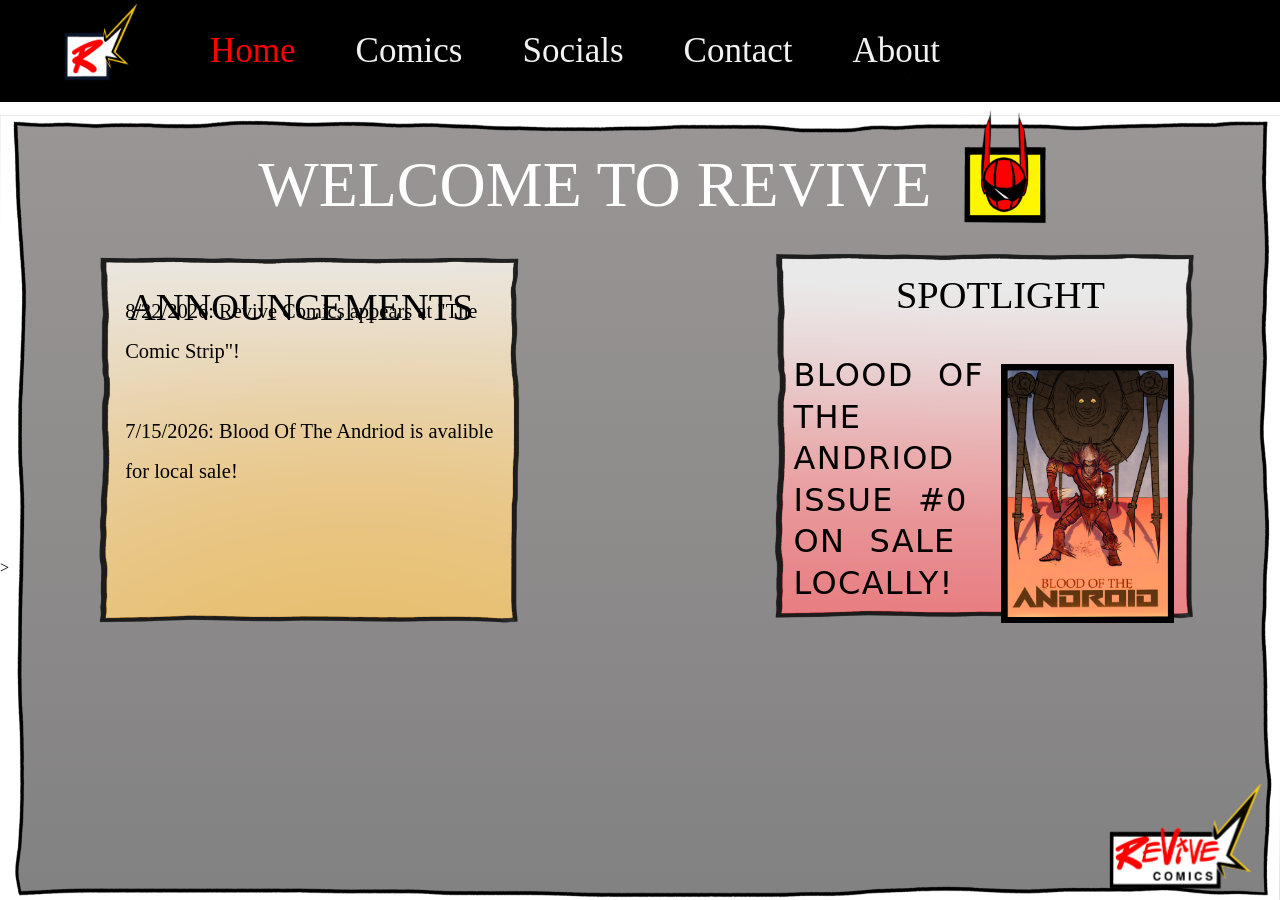
==== index.html @ 5c96ca75 "Add files via upload" ====
<!DOCTYPE html>
<html>
<head>
    <link rel="stylesheet" href="main.css">
    <meta name="viewport" content="width=device-width, initial-scale=1.0">

<style>
  body{
    background-image: url('Frame.png'), linear-gradient(rgba(68, 56, 56, 0.5), rgba(0, 0, 0, 0.5)),url(EyesRed.png);
    background-repeat: no-repeat, no-repeat,no-repeat;
    background-size: 100% 107.3%,100% 122%,100% 150% ;
    background-position: 0% 86.5%,0%,center;
    background-attachment: fixed,fixed,fixed;
    overflow: hidden;
  }

  @media (max-width: 768px) {
    html, body{
      width:100%;
      max-width: 100vw;
      overflow-x: hidden;

    }
    
    
    
    body{  background-image: url('Frame.png'), linear-gradient(rgba(101, 1, 1, 0.5), rgba(0, 0, 0, 0.5)),url(editBotaSpread.png); 
    overflow-y:auto;overflow-x: hidden; background-position-x: -0px !important;       background-size: 0% 0%, cover, cover; background-attachment: scroll, scroll, scroll;

}
  
    div, p,img {
      margin: 10px auto !important;
      width: 90% !important;
      text-align: center !important;
    }
    .topnav { display: flex; justify-content: space-between; align-items: center; padding-left: 10%; position: relative;margin-top: -6%!important;max-height:  120px;position: fixed !important;z-index: 30; }
    .logo img { width: 110% !important; height: 30%!important;} 
    .menu-icon { display: block; cursor: pointer; font-size: 7vw; color: white; }

    div.links { 
    display: none; 
    flex-direction: column; 
    width: 50% !important; 
    height: 90vh !important; 
    background: rgba(0,0,0,1) !important; 
    position: fixed !important; 
    top: 90px !important;  
    left: 50% !important; 
    z-index: 9999 !important;
  }
    .welcome p{font-size: 9vw !important; position:relative; top:130px;}
    .welcome img{width: 0 !important;}
    
    .links.responsive { display: flex; }
    .links a { color: white; text-decoration: none; padding: 30px; border-bottom: 1px solid #333; font-size: xx-large; text-align: center;}
    .body {    background-size: 100% 107.3%,100% 122%,100% 150% !important; background-position: 0% 86.5%,0%,center!important;}
  .yellowBox{width: 200%!important; max-width: 300%!important; margin-left: -6%!important; margin-top: -30%!important; opacity: 70%;}
  .redBox{width: 200%!important; max-width: 300%!important; margin-left: -92%!important; margin-top: -50%!important; opacity: 70%;}
  .spotlight{margin-top:-141%!important; }
  .spotlight p{font-size:8vw !important;}
  .spotlightTxt p{font-size: 4vw!important; width: 25%!important;margin-left: 25%!important;}
  .spotlightTxt img{width: 29%!important;margin-left: 36%!important; margin-top: -41%!important;}
  .announcements{margin-top: 25%!important; height: 10vw;}
  .announcements p{font-size: 5vw!important;}
  .announcementsTxt p{font-size: 4vw!important; width: 60%!important; height:25vw !important; }
  .reviveLogo{position: relative!important; bottom: -50px!important; right: 0px!important; width: 30%!important; margin-right: 0%!important;}  
}

  @media (min-width: 769px) {
    .menu-icon { display: none; }
  }
</style>

</head>
<body>

<div class="topnav" id="myTopnav">
  <div class="logo">
    <img src="LogoSm.png"> 
  </div>
  
  <div class="menu-icon" onclick="toggleMenu();">☰</div>

  <div class="links" id="navLinks">
    <a class="active" href="index.html">Home</a> 
    <a href="comics.html">Comics</a>
    <a href="socials.html">Socials</a>
    <a href="contact.html">Contact</a>
    <a href="about.html">About</a>
  </div>
</div>

<div class="welcome">
  <p style="margin-left: 5%; margin-top:-0%;font-size: 5vw; text-align: center; display: flex; align-items: center; justify-content: center; width: 100%; position: relative; gap: 20px; flex-wrap: wrap;"> 
    WELCOME TO REVIVE
    <img src="RedHead2.png" style="height: auto; max-height: 15vw; width: auto;margin-left: -7%;margin-top: -2%;">
  </p>
</div>



<div class = "yellowBox" style="width: 100%; max-width: 30%; margin-left: 0; margin-right: auto; text-align: left; margin-top: -34%;">
<img src="Yellow Box.png" style="width: 300%; margin-top: -90%; height: auto; display: block; opacity: 0.8; z-index: 2;">
</div>

<div class = "redBox">
<img src="RedBox.png" style="width: 90%; height: auto; margin-top: -62%; margin-left: 10% ;display: block; opacity: 0.8; z-index: 2;">
</div>


<div class = "spotlight">
<p style="font-size: 3vw; width: 100%; margin-left: 70%; margin-top: -32%; position:relative;z-index: 2; color:black">SPOTLIGHT</p>
</div>




<div class="spotlightTxt" style="z-index:3; position: relative; margin-left: 62%; margin-top: -0%;  width:18%; font:16px/26px Georgia, Garamond, Serif;;">
<p style="color:black; margin:0%; padding: 0;  font-size: 2.5vw; word-spacing: 1vw; letter-spacing: .1vw; line-height: 1.3; font-family:system-ui, -apple-system, BlinkMacSystemFont, 'Segoe UI', Roboto, Oxygen, Ubuntu, Cantarell, 'Open Sans', 'Helvetica Neue', sans-serif;direction: ltr;" >BLOOD OF THE ANDRIOD <BR> ISSUE #0 <BR>ON SALE LOCALLY! <BR> </p>
<img src="botaImage.png" style="width: 70%;margin-left:90%; margin-top:-500%; position:relative; border: .5vw,solid  black;">
</div>

<div class = "announcements">
<p style="font-size: 3vw; width: 100%; margin-left:  10%; margin-top: -27%; position: relative; z-index: 2; color:black">ANNOUNCEMENTS</p>
</div>


<div  class = "announcementsTxt" style="z-index:3; position: relative; margin-left: 9%; margin-top: -6%; height: 21vw; width:30%;font:16px/26px Georgia, Garamond, Serif;overflow:auto; direction: rtl;">
<span style="direction: ltr; position:relative;left:10px;line-height: 250%;">
  <p style="color:black; margin:0; padding: 0; font-size: 1.6vw;" >8/22/2026: Revive Comics appears at "The Comic Strip"!<br><br></p>
    <p style="color:black; margin:0; padding: 0; font-size: 1.6vw;" >7/15/2026: Blood Of The Andriod is avalible for local sale!<br><br></p>
</span>
</div>

<div class="reviveLogo" style="position: fixed; bottom: -10px; right: -150px; z-index: 10;">
      <img src="ReviveLogo.png" style="width: 50%; display: block;">
</div>
</body>

<script>
  function toggleMenu() {
    var x = document.getElementById("navLinks");
    x.classList.toggle("responsive");
  }
</script>
</html>>
---- main.css ----
body{
    background-color:#ffffff;
    margin: 0;
}
p{
    color:rgb(255, 255, 255);
    margin-left: 160px; 
    margin-top: 100px;
  font-size: large;
}






.topnav {
  background-color: #000000;
  font-family: Cambria, Cochin, Georgia, Times, 'Times New Roman', serif;
  /* change to vast mx*/
  display: flex;
  align-items: center;
}

.topnav a {
  position: relative;
  z-index: 9;
  float: left;
  color: #f2f2f2;
  text-align: center;
  padding: 0px 30px;
  text-decoration: none;
  font-size: 35px;
  align-items: center;
}

.topnav a:hover {
  background-color: #000000;
  color: rgb(186, 3, 3);
}

.topnav a.active {
  color: rgb(255, 0, 0);
}

.topnav img{
  margin-top: -10%;
  height: 120px;
  width: auto;
  display:block

}
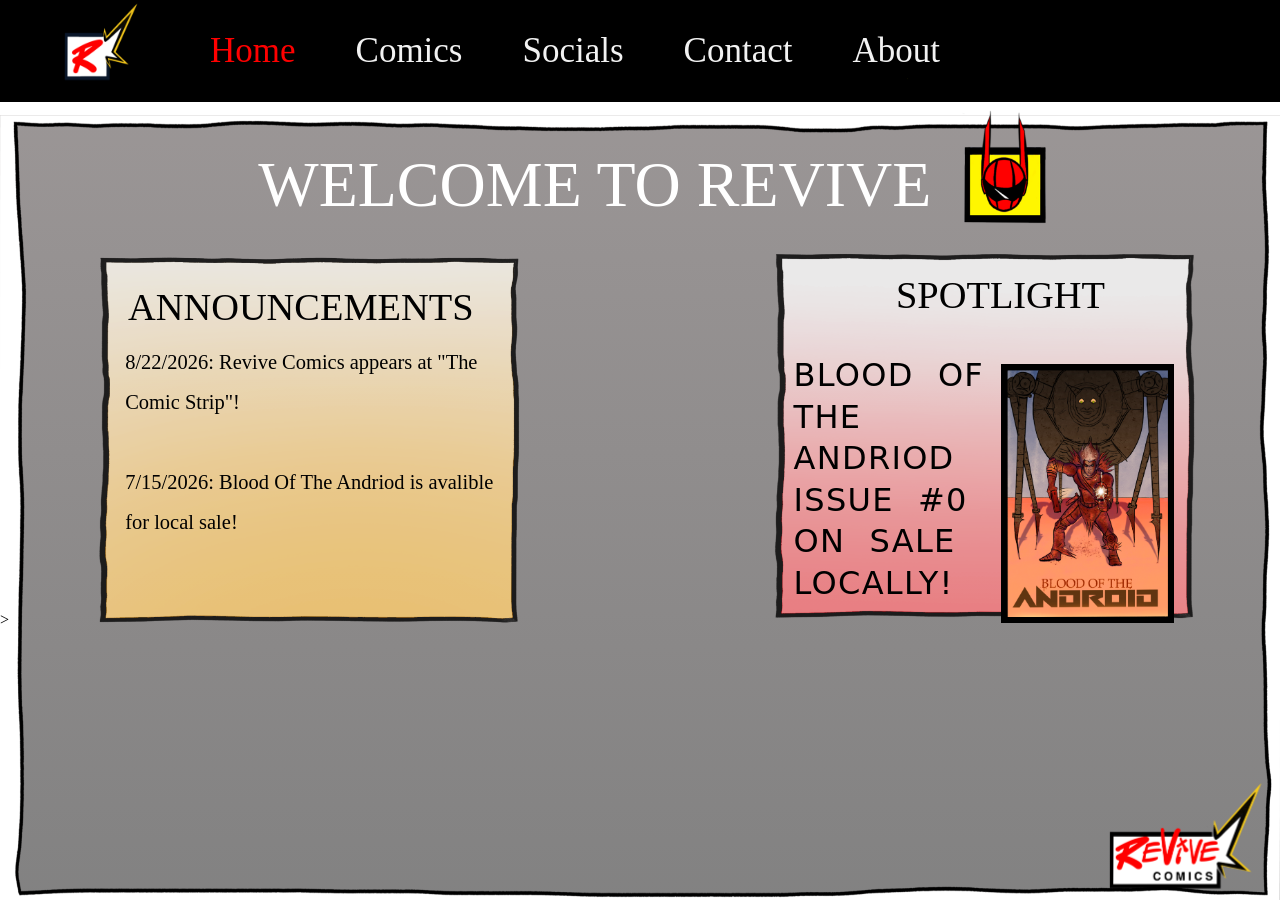
==== commit f0ccb5f7: "Add files via upload" ====
--- a/index.html
+++ b/index.html
@@ -63,7 +63,7 @@
   .spotlightTxt img{width: 29%!important;margin-left: 36%!important; margin-top: -41%!important;}
   .announcements{margin-top: 25%!important; height: 10vw;}
   .announcements p{font-size: 5vw!important;}
-  .announcementsTxt p{font-size: 4vw!important; width: 60%!important; height:25vw !important; }
+  .announcementsTxt p{font-size: 4vw!important; width: 60%!important; height:25vw !important; margin-top: -6% !important;}
   .reviveLogo{position: relative!important; bottom: -50px!important; right: 0px!important; width: 30%!important; margin-right: 0%!important;}  
 }
 
@@ -126,7 +126,7 @@
 </div>
 
 
-<div  class = "announcementsTxt" style="z-index:3; position: relative; margin-left: 9%; margin-top: -6%; height: 21vw; width:30%;font:16px/26px Georgia, Garamond, Serif;overflow:auto; direction: rtl;">
+<div  class = "announcementsTxt" style="z-index:3; position: relative; margin-left: 9%; margin-top: -2%; height: 21vw; width:30%;font:16px/26px Georgia, Garamond, Serif;overflow:auto; direction: rtl;">
 <span style="direction: ltr; position:relative;left:10px;line-height: 250%;">
   <p style="color:black; margin:0; padding: 0; font-size: 1.6vw;" >8/22/2026: Revive Comics appears at "The Comic Strip"!<br><br></p>
     <p style="color:black; margin:0; padding: 0; font-size: 1.6vw;" >7/15/2026: Blood Of The Andriod is avalible for local sale!<br><br></p>
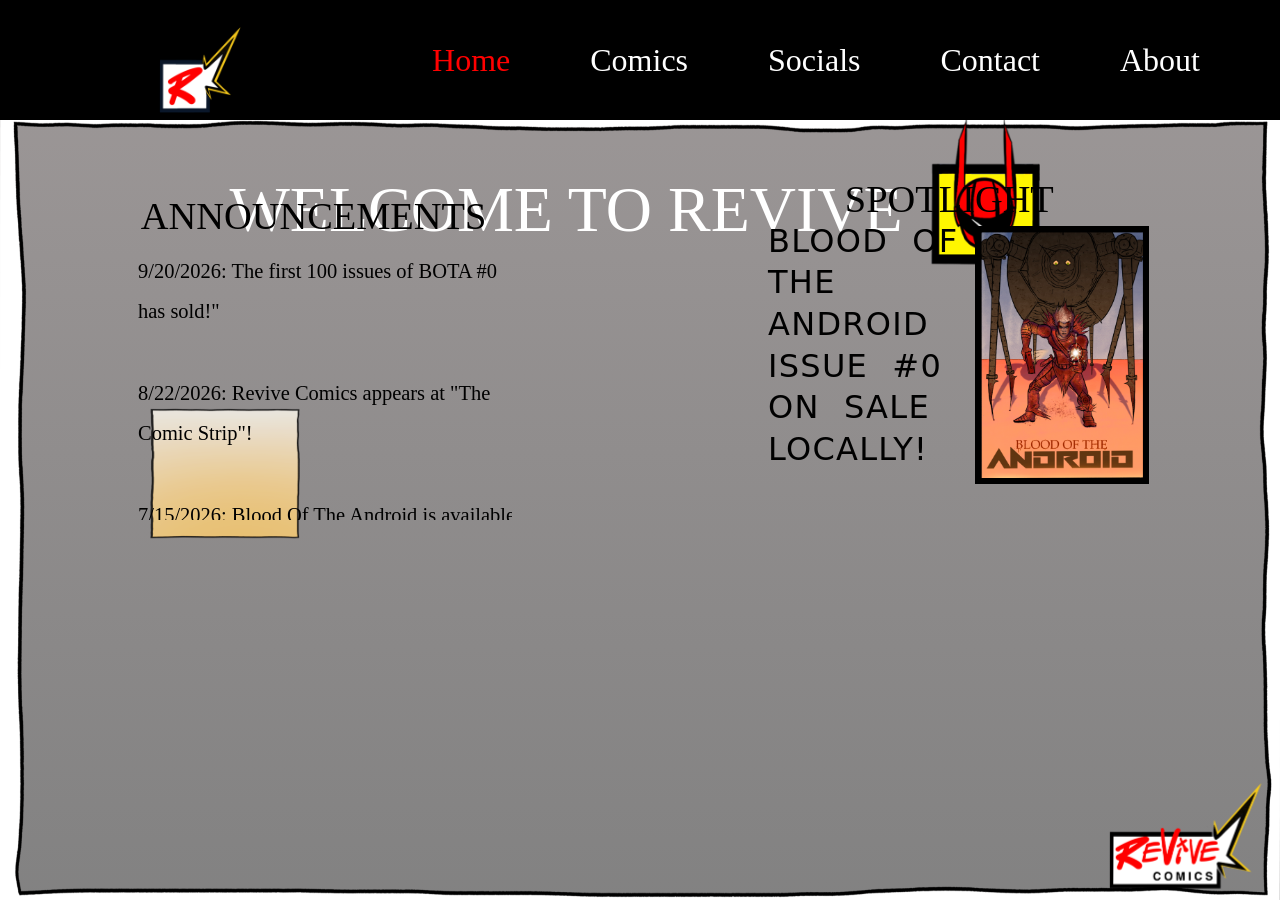
==== commit 5244aeac: "Add files via upload" ====
--- a/index.html
+++ b/index.html
@@ -5,79 +5,167 @@
     <meta name="viewport" content="width=device-width, initial-scale=1.0">
 
 <style>
-  body{
-    background-image: url('Frame.png'), linear-gradient(rgba(68, 56, 56, 0.5), rgba(0, 0, 0, 0.5)),url(EyesRed.png);
-    background-repeat: no-repeat, no-repeat,no-repeat;
-    background-size: 100% 107.3%,100% 122%,100% 150% ;
-    background-position: 0% 86.5%,0%,center;
-    background-attachment: fixed,fixed,fixed;
-    overflow: hidden;
-  }
-
-  @media (max-width: 768px) {
-    html, body{
-      width:100%;
+  body {
+    background-image: url('Frame.png'), linear-gradient(rgba(68, 56, 56, 0.5), rgba(0, 0, 0, 0.5)), url('EyesRed.png');
+    background-repeat: no-repeat, no-repeat, no-repeat;
+    background-size: 100% 107.3%, 100% 122%, 100% 150%;
+    background-position: 0% 86.5%, 0%, center;
+    background-attachment: fixed, fixed, fixed;
+    overflow-x: hidden;
+    margin: 0;
+  }
+
+   .topnav { 
+    display: flex; 
+    justify-content: space-between; 
+    align-items: center; 
+    padding-left: 10%; 
+    position: relative;
+    max-height: 120px;
+    z-index: 30; 
+  }
+  .logo img { width: 110%; height: auto; } 
+  .menu-icon { display: none; cursor: pointer; font-size: 7vw; color: white; }
+
+  div.links { 
+    display: flex; 
+    gap: 20px;
+    margin-right: 50px;
+    align-self: center;
+  }
+  div.links a { 
+    color: white; 
+    text-decoration: none; 
+    font-size: 2rem; 
+   
+  }
+
+  .welcome p {
+    font-size: 5vw; 
+    text-align: center; 
+    display: flex; 
+    align-items: center; 
+    justify-content: center; 
+    width: 100%; 
+    position: relative; 
+    gap: 20px; 
+    flex-wrap: wrap;
+    margin-left: 5%;
+  }
+
+@media (max-width: 768px) {
+    html, body {
+      width: 100%;
       max-width: 100vw;
       overflow-x: hidden;
-
-    }
-    
-    
-    
-    body{  background-image: url('Frame.png'), linear-gradient(rgba(101, 1, 1, 0.5), rgba(0, 0, 0, 0.5)),url(editBotaSpread.png); 
-    overflow-y:auto;overflow-x: hidden; background-position-x: -0px !important;       background-size: 0% 0%, cover, cover; background-attachment: scroll, scroll, scroll;
-
-}
-  
-    div, p,img {
-      margin: 10px auto !important;
-      width: 90% !important;
+      overflow-y: auto;
+    }
+    
+    body { 
+      background-image: url('Frame.png'), linear-gradient(rgba(101, 1, 1, 0.5), rgba(0, 0, 0, 0.5)), url('editBotaSpread.png'); 
+      background-size: 0% 0%, cover, cover; 
+      background-attachment: scroll, scroll, scroll;
+    }
+    
+    .topnav { padding: 0 20px !important; }
+    .menu-icon { margin-right: 10px !important; display: block; font-size: 8vw; color: white; }
+
+    .spotlight p, 
+    .spotlightTxt, 
+    .announcements p, 
+    .announcementsTxt { 
+      margin-left: auto !important; 
+      margin-right: auto !important; 
+      text-align: center !important; 
+    }
+    
+    div.links { 
+      display: none; 
+      flex-direction: column; 
+      width: 60% !important; 
+      height: 100vh !important; 
+      background: rgba(0,0,0,0.95) !important; 
+      position: fixed !important; 
+      top: 60px !important;  
+      right: 0 !important; 
+      left: auto !important;
+      z-index: 9999 !important;
+      margin: 0 !important;
+    }
+    
+    .links.responsive { display: flex; }
+    
+    .links a { 
+      color: white; 
+      text-decoration: none; 
+      padding: 20px; 
+      border-bottom: 1px solid #333; 
+      font-size: x-large; 
+      text-align: center;
+    }
+
+    .welcome { margin-top: 80px !important; margin: 0; margin-left:-55px;}
+    .welcome p { font-size: 8vw !important;}
+    .welcome img { height: 40vw !important; width: 60vw !important; margin: 0 auto !important; }
+    
+    /* Yellow Box & Spotlight */
+    .yellowBox { width: 90% !important; margin: 20px auto !important; }
+    .yellowBox img { width: 100% !important; margin-top: 0 !important; height: auto !important; display: block; }
+    
+    .spotlight { margin-top: -75% !important; text-align: center; position: relative; z-index: 2; }
+    .spotlight p { font-size: 7vw !important; margin: 0 !important; width: 100% !important; color: black !important; }
+    
+    .spotlightTxt { 
+      position: relative !important; 
+      margin: 10px auto !important; 
+      width: 85% !important; 
+      text-align: center; 
+      z-index: 3;
+    }
+    .spotlightTxt p { font-size: 4.5vw !important; width: 100% !important; margin: 0 auto !important; color: black !important; }
+    .spotlightTxt img { width: 30% !important; margin: 10px auto !important; position: static !important; display: block; }
+    
+    .redbox { width: 90% !important; margin: 40px auto 0 auto !important; }
+    .redbox img { width: 100% !important; margin-top: 0 !important; height: auto !important; display: block; }
+    
+    .announcements { margin-top: -150% !important; text-align: center; position: relative; z-index: 2; }
+    .announcements p { font-size: 7vw !important; width: 100% !important; margin: 0 !important; color: black !important; }
+    
+    .announcementsTxt { 
+      position: relative !important; 
+      margin: 10px auto !important; 
+      width: 85% !important; 
+      height: auto !important; 
+      max-height: 160px;
+      overflow-y: auto;
+      direction: ltr !important;
+      z-index: 3;
+    }
+
+    .announcementsTxt span {
+      direction: ltr !important;
+      position: static !important;
+      left: 0 !important;
+      display: block !important;
+    }
+
+    .announcementsTxt p { 
+      font-size: 4vw !important; 
+      line-height: 1.4 !important;
       text-align: center !important;
-    }
-    .topnav { display: flex; justify-content: space-between; align-items: center; padding-left: 10%; position: relative;margin-top: -6%!important;max-height:  120px;position: fixed !important;z-index: 30; }
-    .logo img { width: 110% !important; height: 30%!important;} 
-    .menu-icon { display: block; cursor: pointer; font-size: 7vw; color: white; }
-
-    div.links { 
-    display: none; 
-    flex-direction: column; 
-    width: 50% !important; 
-    height: 90vh !important; 
-    background: rgba(0,0,0,1) !important; 
-    position: fixed !important; 
-    top: 90px !important;  
-    left: 50% !important; 
-    z-index: 9999 !important;
-  }
-    .welcome p{font-size: 9vw !important; position:relative; top:130px;}
-    .welcome img{width: 0 !important;}
-    
-    .links.responsive { display: flex; }
-    .links a { color: white; text-decoration: none; padding: 30px; border-bottom: 1px solid #333; font-size: xx-large; text-align: center;}
-    .body {    background-size: 100% 107.3%,100% 122%,100% 150% !important; background-position: 0% 86.5%,0%,center!important;}
-  .yellowBox{width: 200%!important; max-width: 300%!important; margin-left: -6%!important; margin-top: -30%!important; opacity: 70%;}
-  .redBox{width: 200%!important; max-width: 300%!important; margin-left: -92%!important; margin-top: -50%!important; opacity: 70%;}
-  .spotlight{margin-top:-141%!important; }
-  .spotlight p{font-size:8vw !important;}
-  .spotlightTxt p{font-size: 4vw!important; width: 25%!important;margin-left: 25%!important;}
-  .spotlightTxt img{width: 29%!important;margin-left: 36%!important; margin-top: -41%!important;}
-  .announcements{margin-top: 25%!important; height: 10vw;}
-  .announcements p{font-size: 5vw!important;}
-  .announcementsTxt p{font-size: 4vw!important; width: 60%!important; height:25vw !important; margin-top: -6% !important;}
-  .reviveLogo{position: relative!important; bottom: -50px!important; right: 0px!important; width: 30%!important; margin-right: 0%!important;}  
-}
-
-  @media (min-width: 769px) {
-    .menu-icon { display: none; }
+      color: black !important;
+    }
+    
+    .reviveLogo { position: relative !important; text-align: center; margin: 20px auto !important; margin-top: 500px !important; }
+    .reviveLogo img { width: 40% !important; margin: 0 auto !important; } 
   }
 </style>
-
 </head>
 <body>
 
 <div class="topnav" id="myTopnav">
   <div class="logo">
-    <img src="LogoSm.png"> 
+    <img src="LogoSm.png" style="width: 100%; max-width: 200px;height: auto; margin-left: -20%; margin-top: 20px;"> 
   </div>
   
   <div class="menu-icon" onclick="toggleMenu();">☰</div>
@@ -92,56 +180,50 @@
 </div>
 
 <div class="welcome">
-  <p style="margin-left: 5%; margin-top:-0%;font-size: 5vw; text-align: center; display: flex; align-items: center; justify-content: center; width: 100%; position: relative; gap: 20px; flex-wrap: wrap;"> 
+  <p style="margin-top:-2%">
     WELCOME TO REVIVE
-    <img src="RedHead2.png" style="height: auto; max-height: 15vw; width: auto;margin-left: -7%;margin-top: -2%;">
+    <img src="RedHead2.png" style="width: 30vw ; height: auto; margin-left: -10%; margin-top: -2%;">
   </p>
 </div>
 
-
-
-<div class = "yellowBox" style="width: 100%; max-width: 30%; margin-left: 0; margin-right: auto; text-align: left; margin-top: -34%;">
-<img src="Yellow Box.png" style="width: 300%; margin-top: -90%; height: auto; display: block; opacity: 0.8; z-index: 2;">
-</div>
-
-<div class = "redBox">
-<img src="RedBox.png" style="width: 90%; height: auto; margin-top: -62%; margin-left: 10% ;display: block; opacity: 0.8; z-index: 2;">
-</div>
-
-
-<div class = "spotlight">
-<p style="font-size: 3vw; width: 100%; margin-left: 70%; margin-top: -32%; position:relative;z-index: 2; color:black">SPOTLIGHT</p>
-</div>
-
-
-
-
-<div class="spotlightTxt" style="z-index:3; position: relative; margin-left: 62%; margin-top: -0%;  width:18%; font:16px/26px Georgia, Garamond, Serif;;">
-<p style="color:black; margin:0%; padding: 0;  font-size: 2.5vw; word-spacing: 1vw; letter-spacing: .1vw; line-height: 1.3; font-family:system-ui, -apple-system, BlinkMacSystemFont, 'Segoe UI', Roboto, Oxygen, Ubuntu, Cantarell, 'Open Sans', 'Helvetica Neue', sans-serif;direction: ltr;" >BLOOD OF THE ANDRIOD <BR> ISSUE #0 <BR>ON SALE LOCALLY! <BR> </p>
-<img src="botaImage.png" style="width: 70%;margin-left:90%; margin-top:-500%; position:relative; border: .5vw,solid  black;">
-</div>
-
-<div class = "announcements">
-<p style="font-size: 3vw; width: 100%; margin-left:  10%; margin-top: -27%; position: relative; z-index: 2; color:black">ANNOUNCEMENTS</p>
-</div>
-
-
-<div  class = "announcementsTxt" style="z-index:3; position: relative; margin-left: 9%; margin-top: -2%; height: 21vw; width:30%;font:16px/26px Georgia, Garamond, Serif;overflow:auto; direction: rtl;">
-<span style="direction: ltr; position:relative;left:10px;line-height: 250%;">
-  <p style="color:black; margin:0; padding: 0; font-size: 1.6vw;" >8/22/2026: Revive Comics appears at "The Comic Strip"!<br><br></p>
-    <p style="color:black; margin:0; padding: 0; font-size: 1.6vw;" >7/15/2026: Blood Of The Andriod is avalible for local sale!<br><br></p>
-</span>
+<div class="yellowBox" style="width: 32%; margin-left: 9%; margin-right: auto; text-align: left; margin-top: -10%;">
+<img src="Yellow Box.png" style="width: 100%; margin-top: 20px; margin-right: 20px; height: auto; opacity: 0.8; z-index: 2;"></div>
+
+
+<div class="redbox" style="width: 32%; margin-left: 59%; margin-right: auto; text-align: left; margin-top: -10%;">
+<img src="RedBox.png" style="width: 100%; margin-top: -55%; margin-right: 0%; height: auto; opacity: 0.8; z-index: 2;"></div>
+
+
+<div class="spotlight">
+  <p style="font-size: 3vw; width: 100%; margin-left: 66%; margin-top: -25%; position: relative; z-index: 2; color: black;">SPOTLIGHT</p>
+</div>
+
+<div class="spotlightTxt" style="z-index: 3; position: relative; margin-left: 60%; margin-top: -3%; width: 18%;">
+  <p style="color: black; margin: 0; padding: 0; font-size: 2.5vw; word-spacing: 1vw; letter-spacing: .1vw; line-height: 1.3; font-family: system-ui, sans-serif;">BLOOD OF THE ANDROID <br> ISSUE #0 <br> ON SALE LOCALLY! <br></p>
+  <img src="botaImage.png" style="width: 70%; margin-left: 90%; margin-top: -500%; position: relative; border: .5vw solid black;">
+</div>
+
+<div class="announcements">
+  <p style="font-size: 3vw; width: 100%; margin-left: 11%; margin-top: -23%; position: relative; z-index: 2; color: black;">ANNOUNCEMENTS</p>
+</div>
+
+<div class="announcementsTxt" style="z-index: 3; position: relative; margin-left: 10%; margin-top: -2%; height: 21vw; width: 30%; overflow: auto; direction: rtl;">
+  <span style="direction: ltr; position: relative; left: 10px; line-height: 250%;">
+    <p style="color: black; margin: 0; padding-bottom: 2px; font-size: 1.6vw;">9/20/2026: The first 100 issues of BOTA #0 has sold!"<br><br></p>
+    <p style="color: black; margin: 0; padding-bottom: 2px; font-size: 1.6vw;">8/22/2026: Revive Comics appears at "The Comic Strip"!<br><br></p>
+    <p style="color: black; margin: 0; padding-bottom: 2px; font-size: 1.6vw;">7/15/2026: Blood Of The Android is available for local sale!<br><br></p>
+  </span>
 </div>
 
 <div class="reviveLogo" style="position: fixed; bottom: -10px; right: -150px; z-index: 10;">
-      <img src="ReviveLogo.png" style="width: 50%; display: block;">
-</div>
+  <img src="ReviveLogo.png" style="width: 50%; display: block;">
+</div>
+
 </body>
-
 <script>
   function toggleMenu() {
     var x = document.getElementById("navLinks");
     x.classList.toggle("responsive");
   }
 </script>
-</html>>+</html>
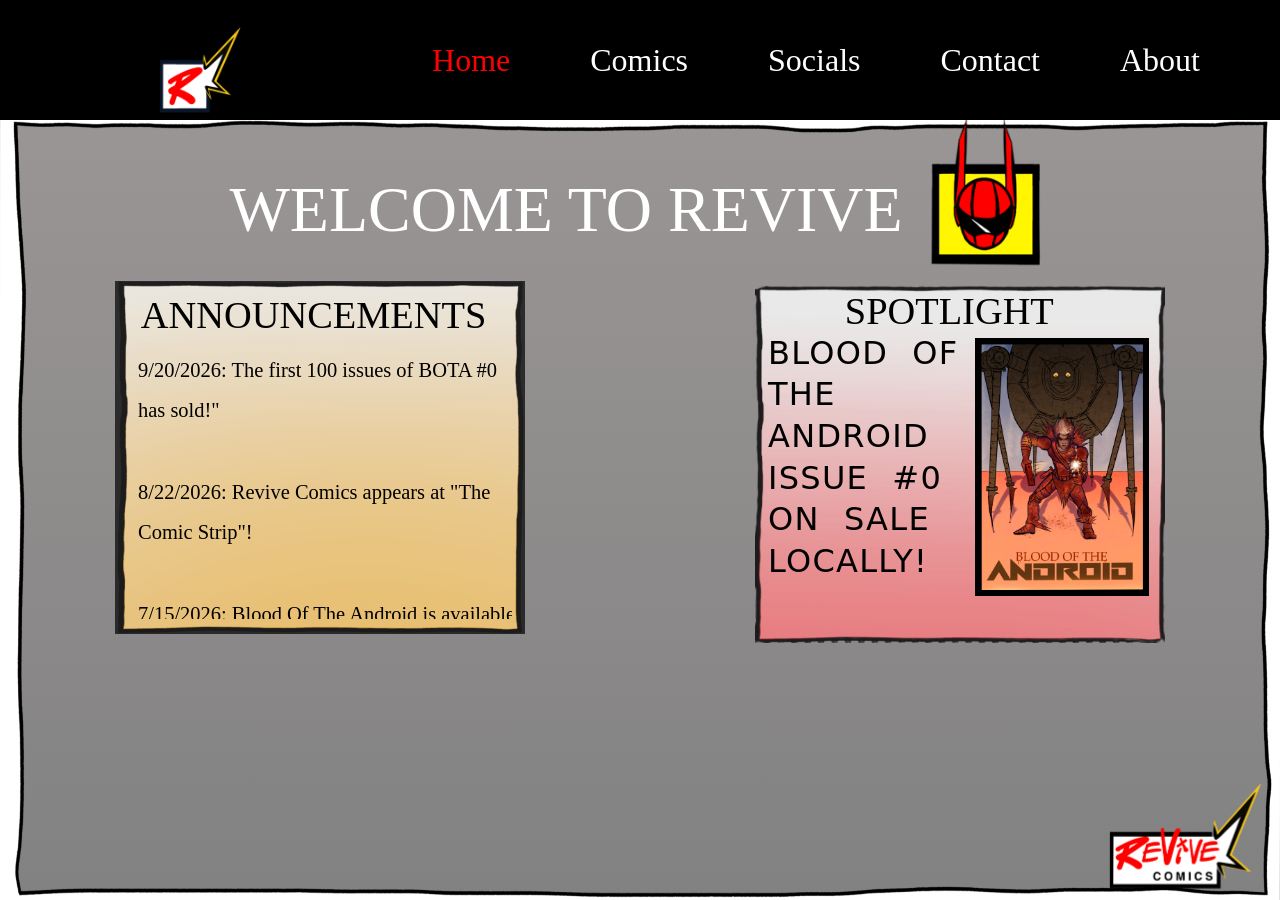
==== commit 2458aee0: "Add files via upload" ====
--- a/index.html
+++ b/index.html
@@ -108,7 +108,6 @@
     .welcome p { font-size: 8vw !important;}
     .welcome img { height: 40vw !important; width: 60vw !important; margin: 0 auto !important; }
     
-    /* Yellow Box & Spotlight */
     .yellowBox { width: 90% !important; margin: 20px auto !important; }
     .yellowBox img { width: 100% !important; margin-top: 0 !important; height: auto !important; display: block; }
     
@@ -191,11 +190,11 @@
 
 
 <div class="redbox" style="width: 32%; margin-left: 59%; margin-right: auto; text-align: left; margin-top: -10%;">
-<img src="RedBox.png" style="width: 100%; margin-top: -55%; margin-right: 0%; height: auto; opacity: 0.8; z-index: 2;"></div>
+<img src="RedBox2.png" style="width: 100%; margin-top: -55%; margin-right: 0%; height: auto; opacity: 0.8; z-index: 2;"></div>
 
 
 <div class="spotlight">
-  <p style="font-size: 3vw; width: 100%; margin-left: 66%; margin-top: -25%; position: relative; z-index: 2; color: black;">SPOTLIGHT</p>
+  <p style="font-size: 3vw; width: 100%; margin-left: 66%; margin-top: -28%; position: relative; z-index: 2; color: black;">SPOTLIGHT</p>
 </div>
 
 <div class="spotlightTxt" style="z-index: 3; position: relative; margin-left: 60%; margin-top: -3%; width: 18%;">
@@ -204,7 +203,7 @@
 </div>
 
 <div class="announcements">
-  <p style="font-size: 3vw; width: 100%; margin-left: 11%; margin-top: -23%; position: relative; z-index: 2; color: black;">ANNOUNCEMENTS</p>
+  <p style="font-size: 3vw; width: 100%; margin-left: 11%; margin-top: -24%; position: relative; z-index: 2; color: black;">ANNOUNCEMENTS</p>
 </div>
 
 <div class="announcementsTxt" style="z-index: 3; position: relative; margin-left: 10%; margin-top: -2%; height: 21vw; width: 30%; overflow: auto; direction: rtl;">
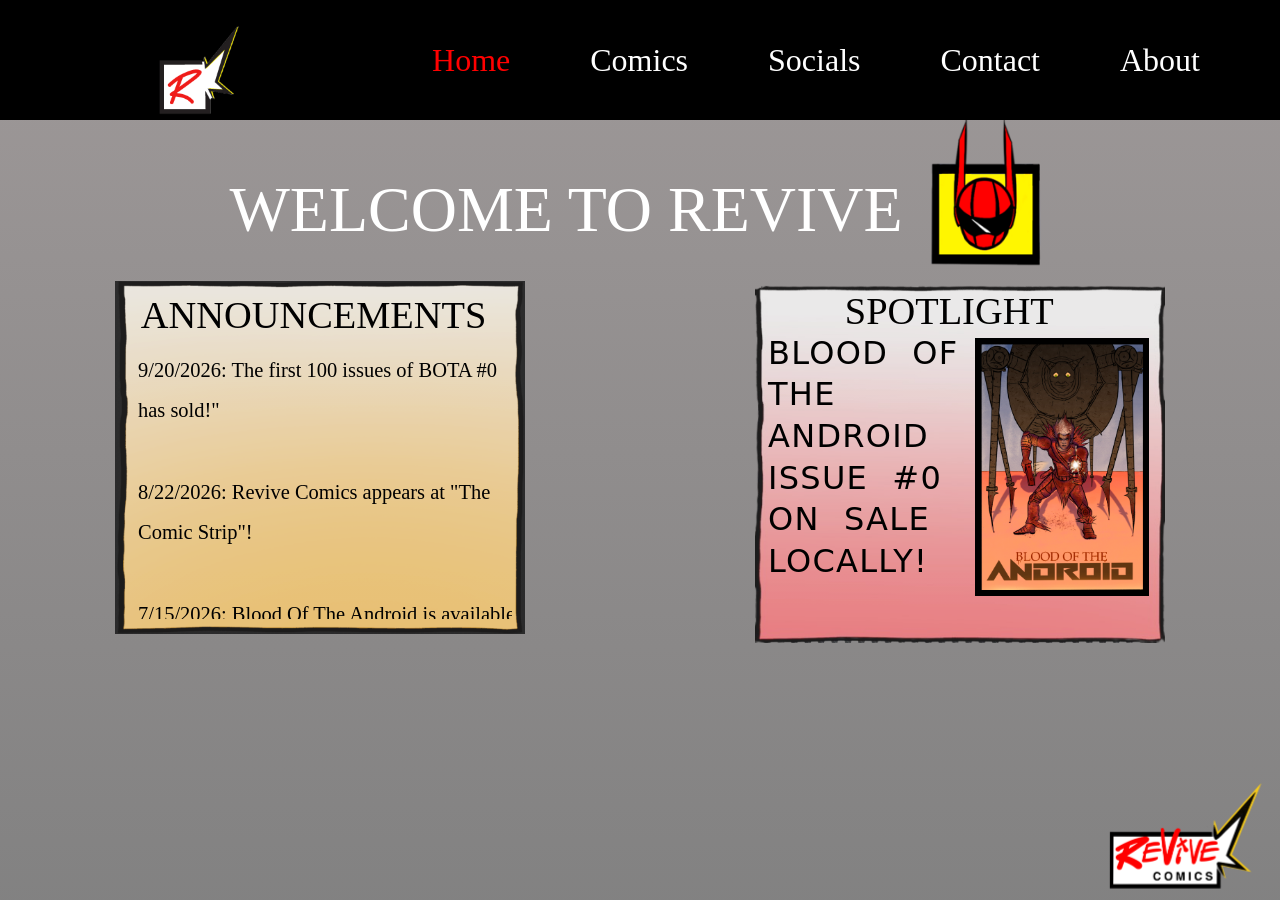
==== commit f0030c40: "Add files via upload" ====
--- a/index.html
+++ b/index.html
@@ -6,7 +6,7 @@
 
 <style>
   body {
-    background-image: url('Frame.png'), linear-gradient(rgba(68, 56, 56, 0.5), rgba(0, 0, 0, 0.5)), url('EyesRed.png');
+    background-image: url('null.png'), linear-gradient(rgba(68, 56, 56, 0.5), rgba(0, 0, 0, 0.5)), url('EyesRed.png');
     background-repeat: no-repeat, no-repeat, no-repeat;
     background-size: 100% 107.3%, 100% 122%, 100% 150%;
     background-position: 0% 86.5%, 0%, center;
